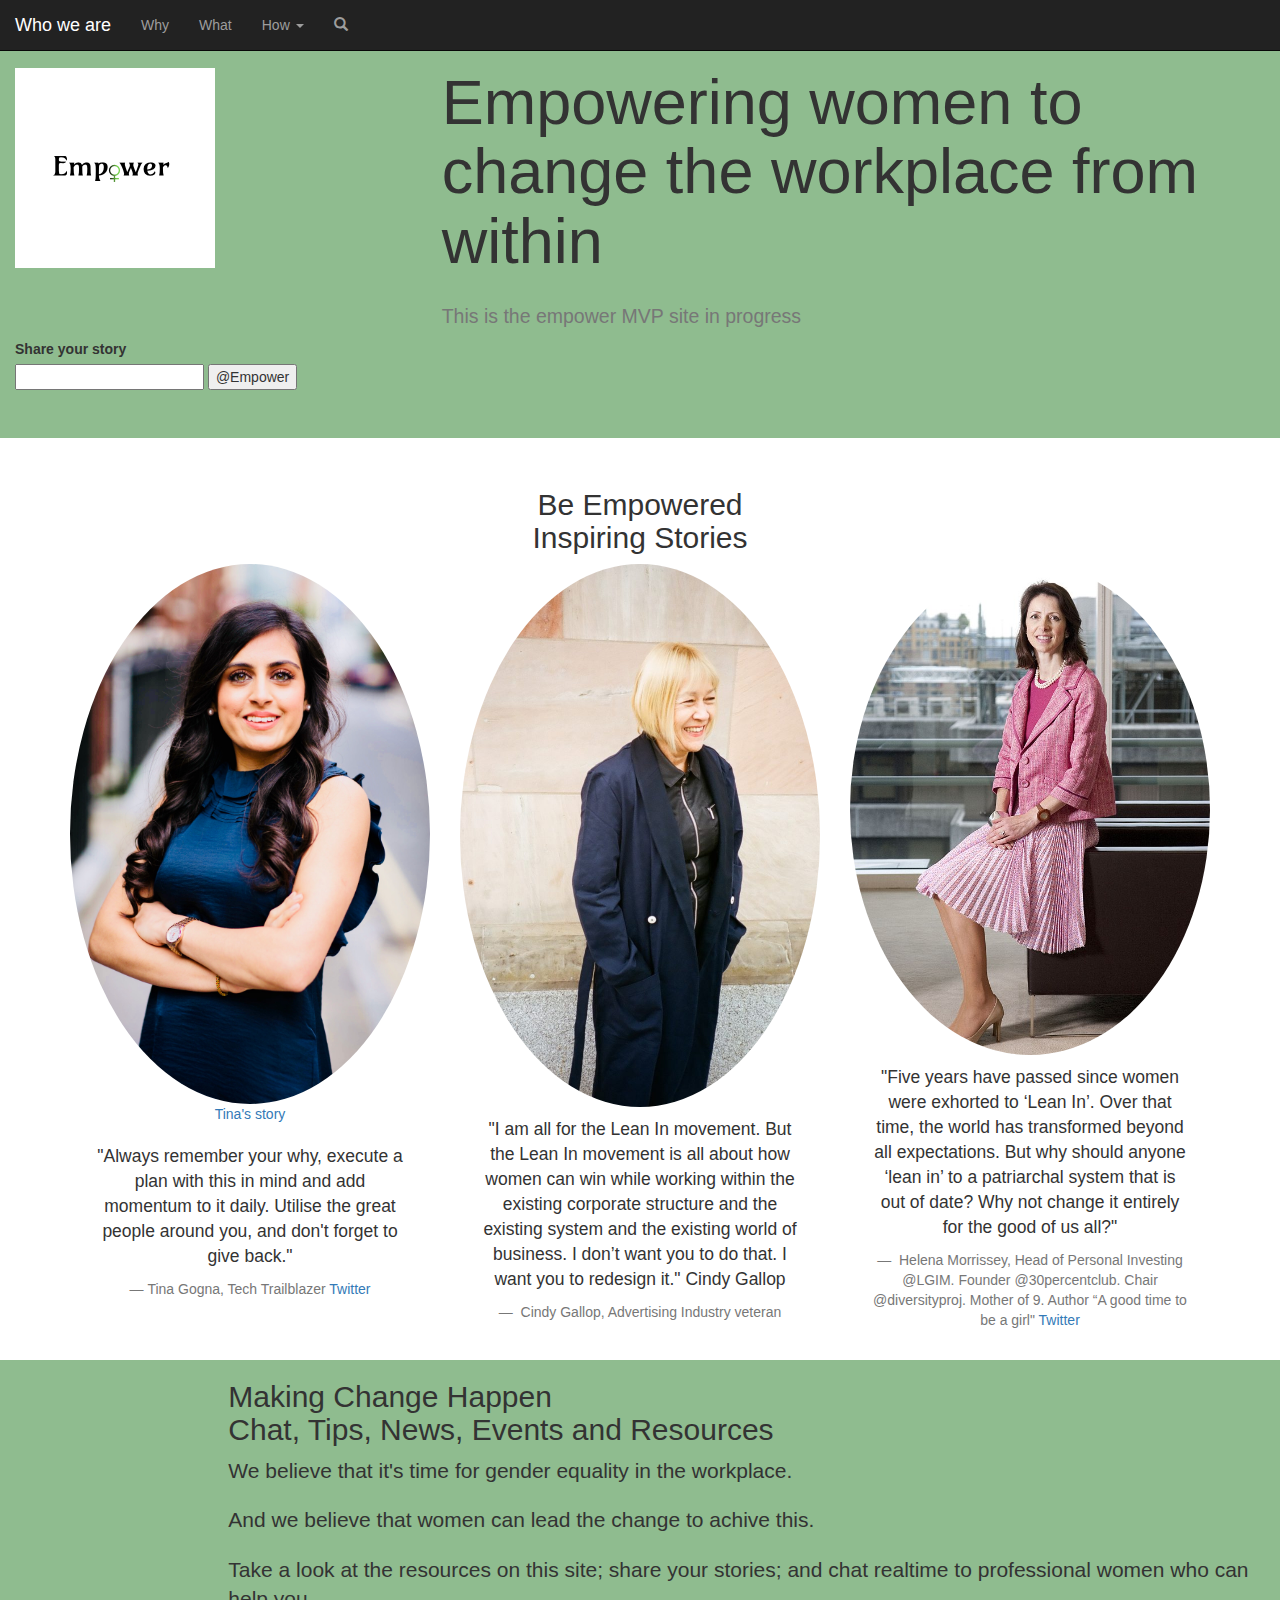
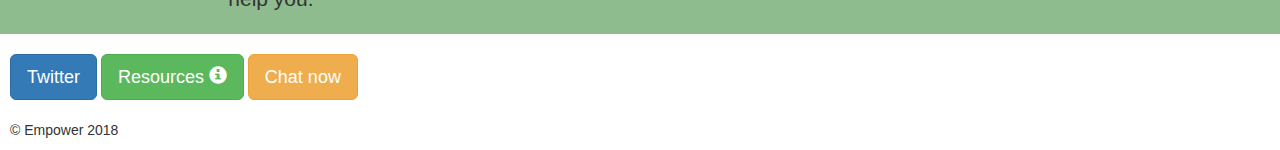
==== index.html @ c02bf195 "Added padding to footer and buttons, added links on How to" ====
<!DOCTYPE html>
<head>
  <meta name="viewport" content="width=device-width, initial-scale=1">
  <link href="css/bootstrap.min.css" rel="stylesheet">
  <link href="css/main.css" rel="stylesheet">
  <script src="js/jquery-3.3.1.min.js"></script>
  <title>Empower</title>
</head>

<body>


  <nav class="navbar navbar-inverse navbar-fixed-top">
    <div class="container-fluid">
      <div class="navbar-header">
        <button type="button" class="collapsed navbar-toggle" data-toggle="collapse" data-target="#bs-example-navbar-collapse-9" aria-expanded="false">
          <span class="sr-only">Toggle navigation</span>
          <span class="icon-bar"></span>
          <span class="icon-bar"></span>
          <span class="icon-bar"></span>
        </button> <a href="#" class="navbar-brand active">Who we are</a>
      </div>
      <div class="collapse navbar-collapse" id="#bs-example-navbar-collapse-9">
        <ul class="nav navbar-nav">
          <li><a href="#">Why</a></li>
          <li><a href="#">What</a></li>
          <li class="dropdown">
            <a href="How.html" class="dropdown-toggle" data-toggle="dropdown">How
              <span class="caret"></span>
            </a>
            <ul class="dropdown-menu">
              <li><a class="dropdown-item" href="How.html">Data</a></li>
              <li><a class="dropdown-item" href="How.html">Campaigns</a></li>
              <li><a class="dropdown-item" href="How.html">Science</a></li>
            </ul>
          </li>
          <li><a href="#">
            <span class="icon-bar"></span>
            <span class= "glyphicon glyphicon-search"></span></a>
          </li>
        </ul>
        </div>
      </div>
  </nav>


    <div class="jumbotron" style="background-color: #8FBC8F">
      <div class="container-fluid">
        <div class="row">
          <div class="col-sm-4">
          <img class="img-responsive" id="logo" src="./empower logo 1.png" alt="alternative logo">
          </div>
        <div class="col-sm-8">
          <h1>Empowering women to change the workplace from within</h1>
          <h2><small>This is the empower MVP site in progress</small></h2>
        </div>
      </div>

      <!-- don't know how to syle the form -->
      <form role="form">
        <label for="email">Share your story</label></br>
        <input type="text" name="email">
        <button type="submit">@Empower</button>
      </form>

    </div>
  </div>

  <div id="Be empowered" class="text-center">
    <div class="container">
    <h2>Be Empowered<br/>Inspiring Stories</h2>
    <div class="row">
      <div class="col-sm-4">
        <a class="img" href="#">
          <div class="overlay">
        <img class="img-responsive img-circle" src="./TinaPic.JPG">
        <div class="mask flex-center rgba-blue-light">
          <p class="white-text">Tina's story</p>
        </div>
      </div>
      </a>
        <blockquote>
          <p>"Always remember your why, execute a plan with this in mind and add momentum to it daily. Utilise the great people around you, and don't forget to give back."</p>
          <small>Tina Gogna, Tech Trailblazer
          <a href="https://twitter.com/tinagogna?lang=en">Twitter</a></small>
        </blockquote>
      </div>
      <div class="col-sm-4">
        <img class="img-responsive img-circle" src="./cindy.jpg">
        <blockquote>
          <p>"I am all for the Lean In movement.  But the Lean In movement is all about how women can win while working within the existing corporate structure and the existing system and the existing world of business.  I don’t want you to do that.  I want you to redesign it." Cindy Gallop</p>
          <small> Cindy Gallop, Advertising Industry veteran</small>
        </blockquote>
      </div>
      <div class="col-sm-4">
        <img class="img-responsive img-circle" src="./helena.jpg">
        <blockquote>
          <p> "Five years have passed since women were exhorted to ‘Lean In’. Over that time, the world has transformed beyond all expectations. But why should anyone ‘lean in’ to a patriarchal system that is out of date? Why not change it entirely for the good of us all?" </p>
          <small> Helena Morrissey, Head of Personal Investing @LGIM. Founder @30percentclub. Chair @diversityproj. Mother of 9. Author “A good time to be a girl"
            <a href="https://twitter.com/MorrisseyHelena?ref_src=twsrc%5Egoogle%7Ctwcamp%5Eserp%7Ctwgr%5Eauthor">Twitter</a></small>
        </blockquote>
      </div>
    </div>
  </div>
</div>

    <div id="Change and resources">
      <div class="container-fluid">
      <div class="row" style="background-color: #8FBC8F">
      <div class="col-sm-2"></div>
      <div class=col-sm-10>
      <h2>Making Change Happen<br/>Chat, Tips, News, Events and Resources</h2>
      <p class="lead">We believe that it's time for gender equality in the workplace.</p>
      <p class="lead">And we believe that women can lead the change to achive this.</p>
      <p class="lead">Take a look at the resources on this site; share your stories; and chat realtime to professional women who can help you.</p>
    </div>
  </div>
  </div>
  </div>

    <div id="social-buttons">
      <div class="row">
      <div class="container-fluid">
      </br>
      <button type="button" class="btn btn-primary btn-lg">Twitter</button>
      <a href="How.html" button type="button" class="btn btn-success btn-lg" role="button">Resources
      <span class="glyphicon glyphicon-info-sign"></span>
  </a></button>


      <button type="button" class="btn btn-warning btn-lg">Chat now</button>
    </div>
  </div>

    </div>

      </div>
      </div>
    </div>


    <footer>
    </br>
          <p>© Empower 2018</p>
    </footer>


<script src="js/bootstrap.min.js"></script>

</body>
</html>
---- css/main.css ----
#logo {
  padding-top: 20px
}

.img-responsive img-circle {
  width: 100% \9;


.overlay {
  align-items: center;
  position: absolute;
  bottom: 0;
  display: flex;
  justify-content: center;
  left: 0;
  right: 0;
  overflow: hidden;
  top: 0;
  transition: opacity 0.25s;
  z-index: 1;
}

.overlay:hover {
  opacity:1
}

.overlay {
  background-color: rgba(46,204,113,0.4);
 background: linear-gradient(65deg, rgba(46,204,113,0.4), rgba(243,156,18,0.4));
 color: white;
  font-size: 20px;
}
}

blockquote {
  border: 0px;
}


footer {
  margin-left: 10px;
}

.form-group {
  align-items: right;
}

#social-buttons {
  margin-left: 10px;
}
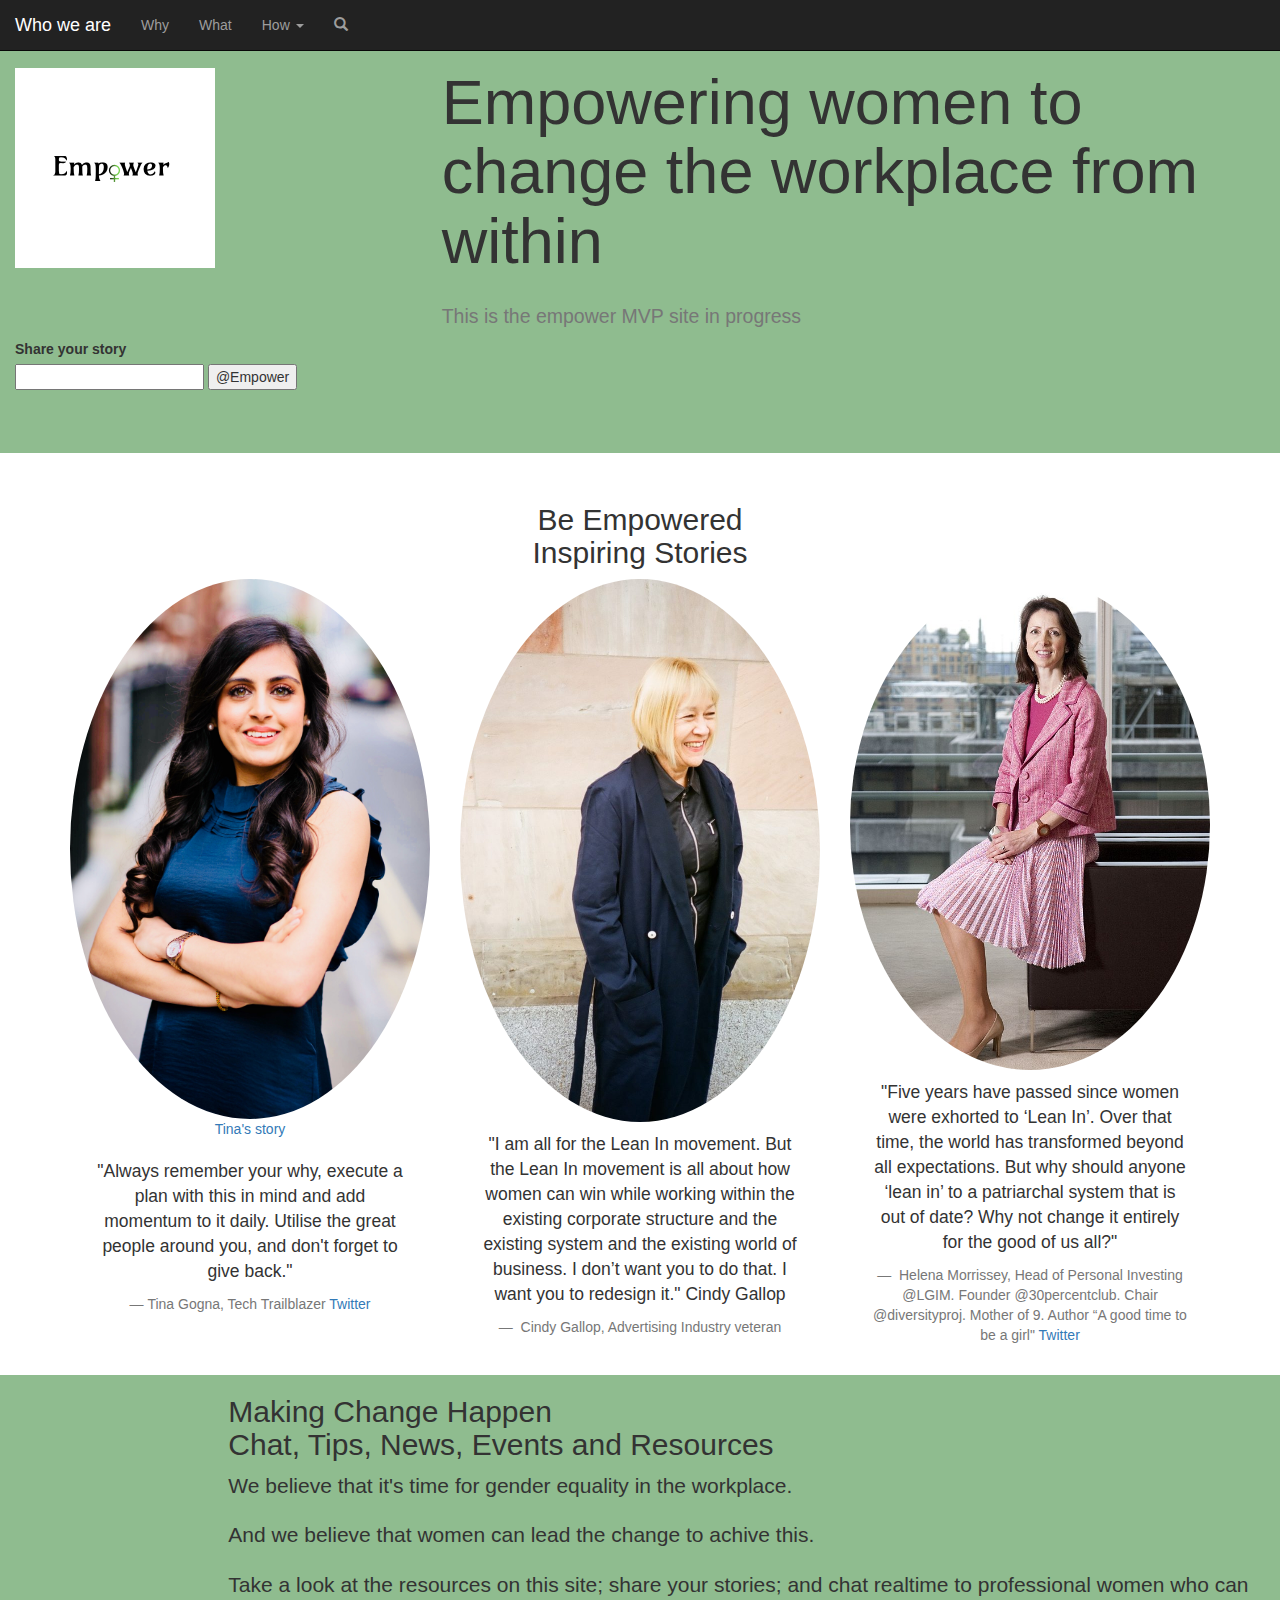
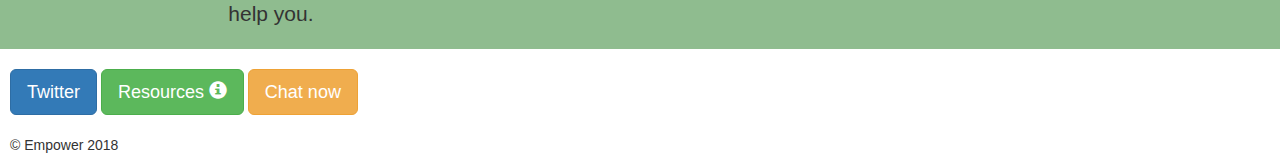
==== commit ce15b012: "Added script to reply when click @empower" ====
--- a/index.html
+++ b/index.html
@@ -38,6 +38,7 @@
             <span class="icon-bar"></span>
             <span class= "glyphicon glyphicon-search"></span></a>
           </li>
+
         </ul>
         </div>
       </div>
@@ -60,7 +61,19 @@
       <form role="form">
         <label for="email">Share your story</label></br>
         <input type="text" name="email">
-        <button type="submit">@Empower</button>
+        <button id="submit" type="submit">@Empower</button>
+
+        <p id="demo"></p>
+
+        <script>
+        document.getElementById("submit").addEventListener("click", function(){
+            document.getElementById("demo").innerHTML = "Hello Empowered woman";
+
+        });
+        </script>
+
+
+
       </form>
 
     </div>
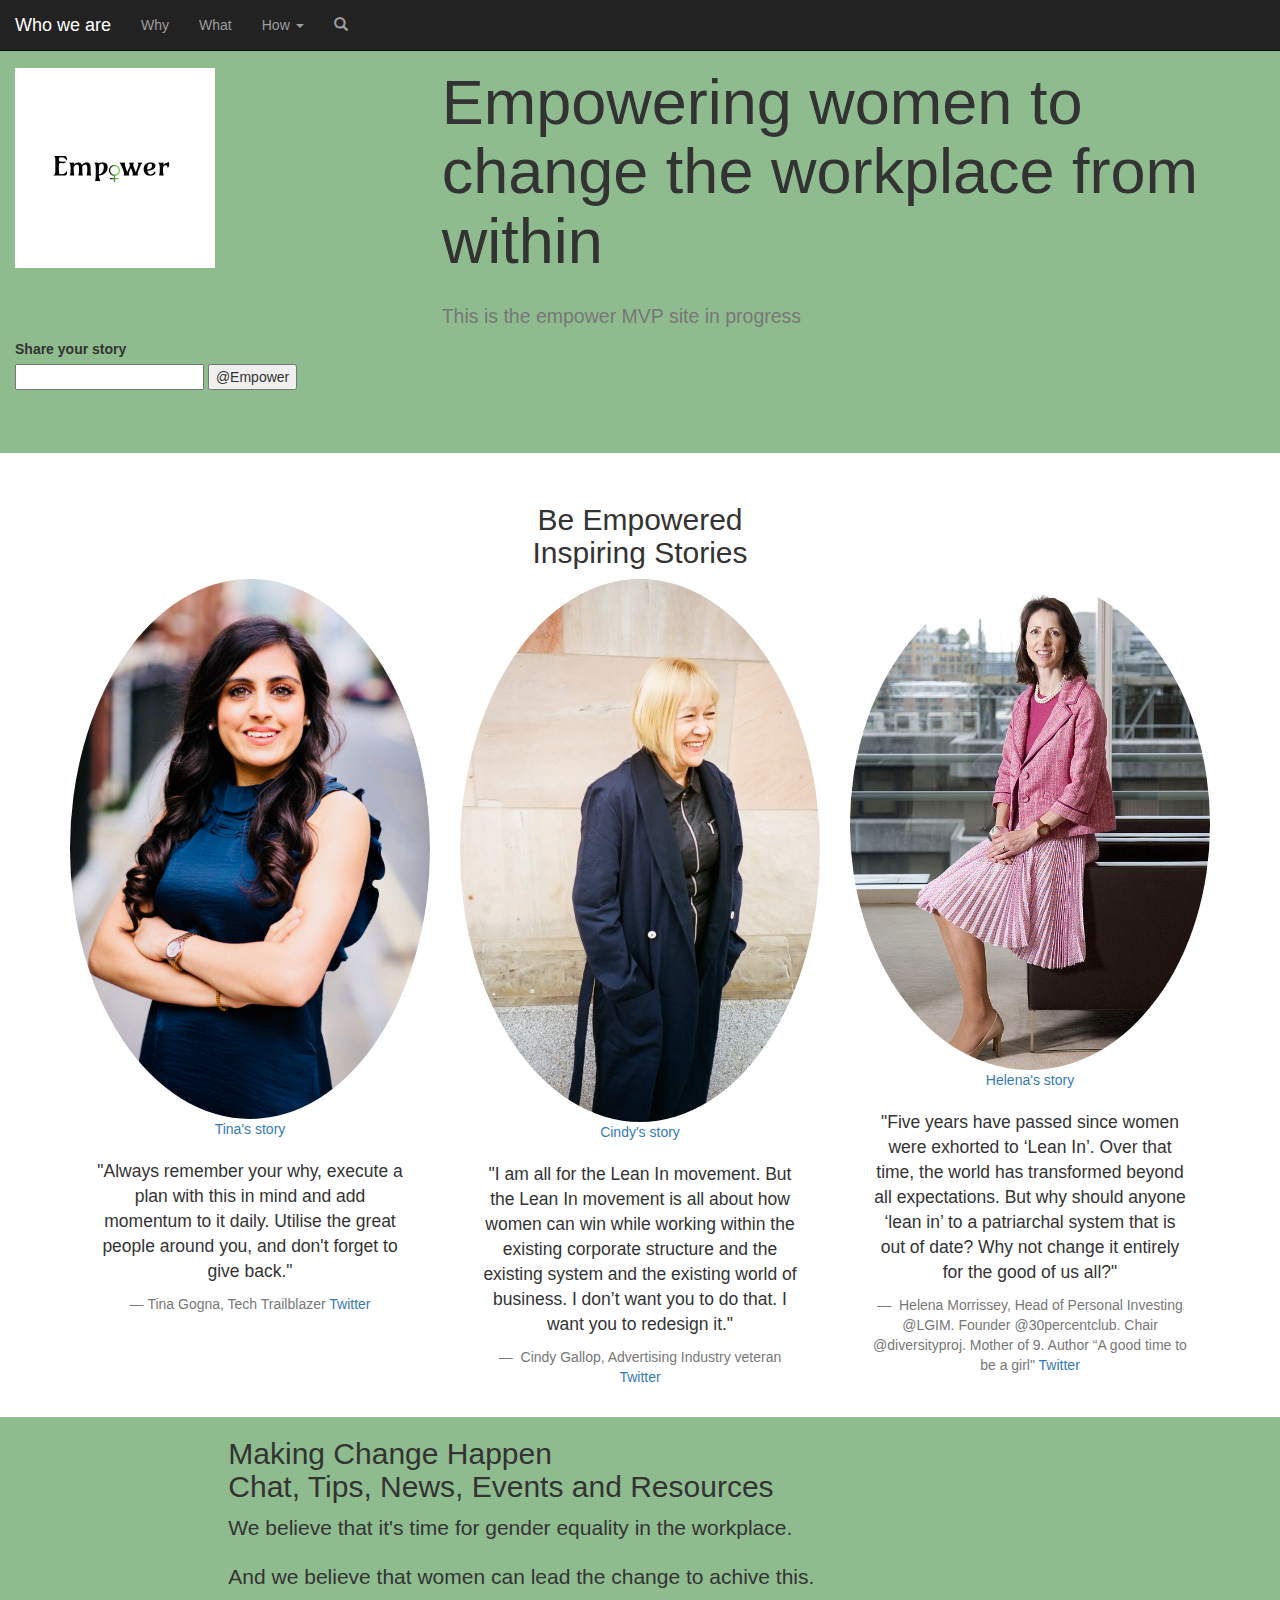
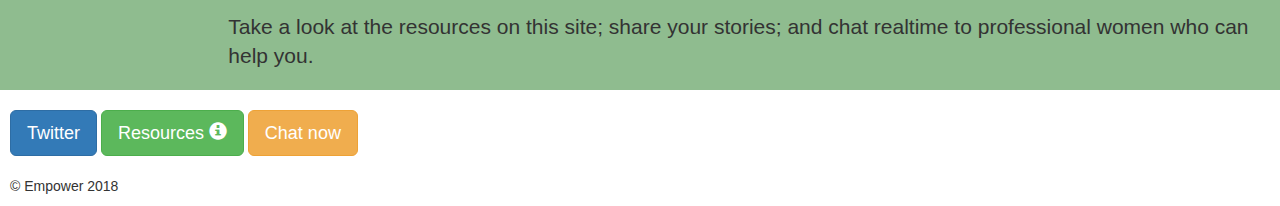
==== commit 2b32f71d: "updated CSS on jquery script" ====
--- a/index.html
+++ b/index.html
@@ -67,7 +67,7 @@
 
         <script>
         document.getElementById("submit").addEventListener("click", function(){
-            document.getElementById("demo").innerHTML = "Hello Empowered woman";
+            document.getElementById("demo").innerHTML = "Hello empowered woman!";
 
         });
         </script>
@@ -99,14 +99,19 @@
         </blockquote>
       </div>
       <div class="col-sm-4">
-        <img class="img-responsive img-circle" src="./cindy.jpg">
+        <a><img class="img-responsive img-circle" src="./cindy.jpg">
+          <p>Cindy's story</p>
+        </a>
         <blockquote>
-          <p>"I am all for the Lean In movement.  But the Lean In movement is all about how women can win while working within the existing corporate structure and the existing system and the existing world of business.  I don’t want you to do that.  I want you to redesign it." Cindy Gallop</p>
-          <small> Cindy Gallop, Advertising Industry veteran</small>
+          <p>"I am all for the Lean In movement.  But the Lean In movement is all about how women can win while working within the existing corporate structure and the existing system and the existing world of business.  I don’t want you to do that.  I want you to redesign it."</p>
+          <small> Cindy Gallop, Advertising Industry veteran
+          <a href="https://twitter.com/cindygallop?ref_src=twsrc%5Egoogle%7Ctwcamp%5Eserp%7Ctwgr%5Eauthor">Twitter</a></small>
         </blockquote>
       </div>
       <div class="col-sm-4">
-        <img class="img-responsive img-circle" src="./helena.jpg">
+          <a><img class="img-responsive img-circle" src="./helena.jpg">
+            <p>Helena's story</p>
+          </a>
         <blockquote>
           <p> "Five years have passed since women were exhorted to ‘Lean In’. Over that time, the world has transformed beyond all expectations. But why should anyone ‘lean in’ to a patriarchal system that is out of date? Why not change it entirely for the good of us all?" </p>
           <small> Helena Morrissey, Head of Personal Investing @LGIM. Founder @30percentclub. Chair @diversityproj. Mother of 9. Author “A good time to be a girl"
--- a/css/main.css
+++ b/css/main.css
@@ -48,3 +48,8 @@
 #social-buttons {
   margin-left: 10px;
 }
+
+#demo {
+  font-size: 20px;
+  color: purple;
+}
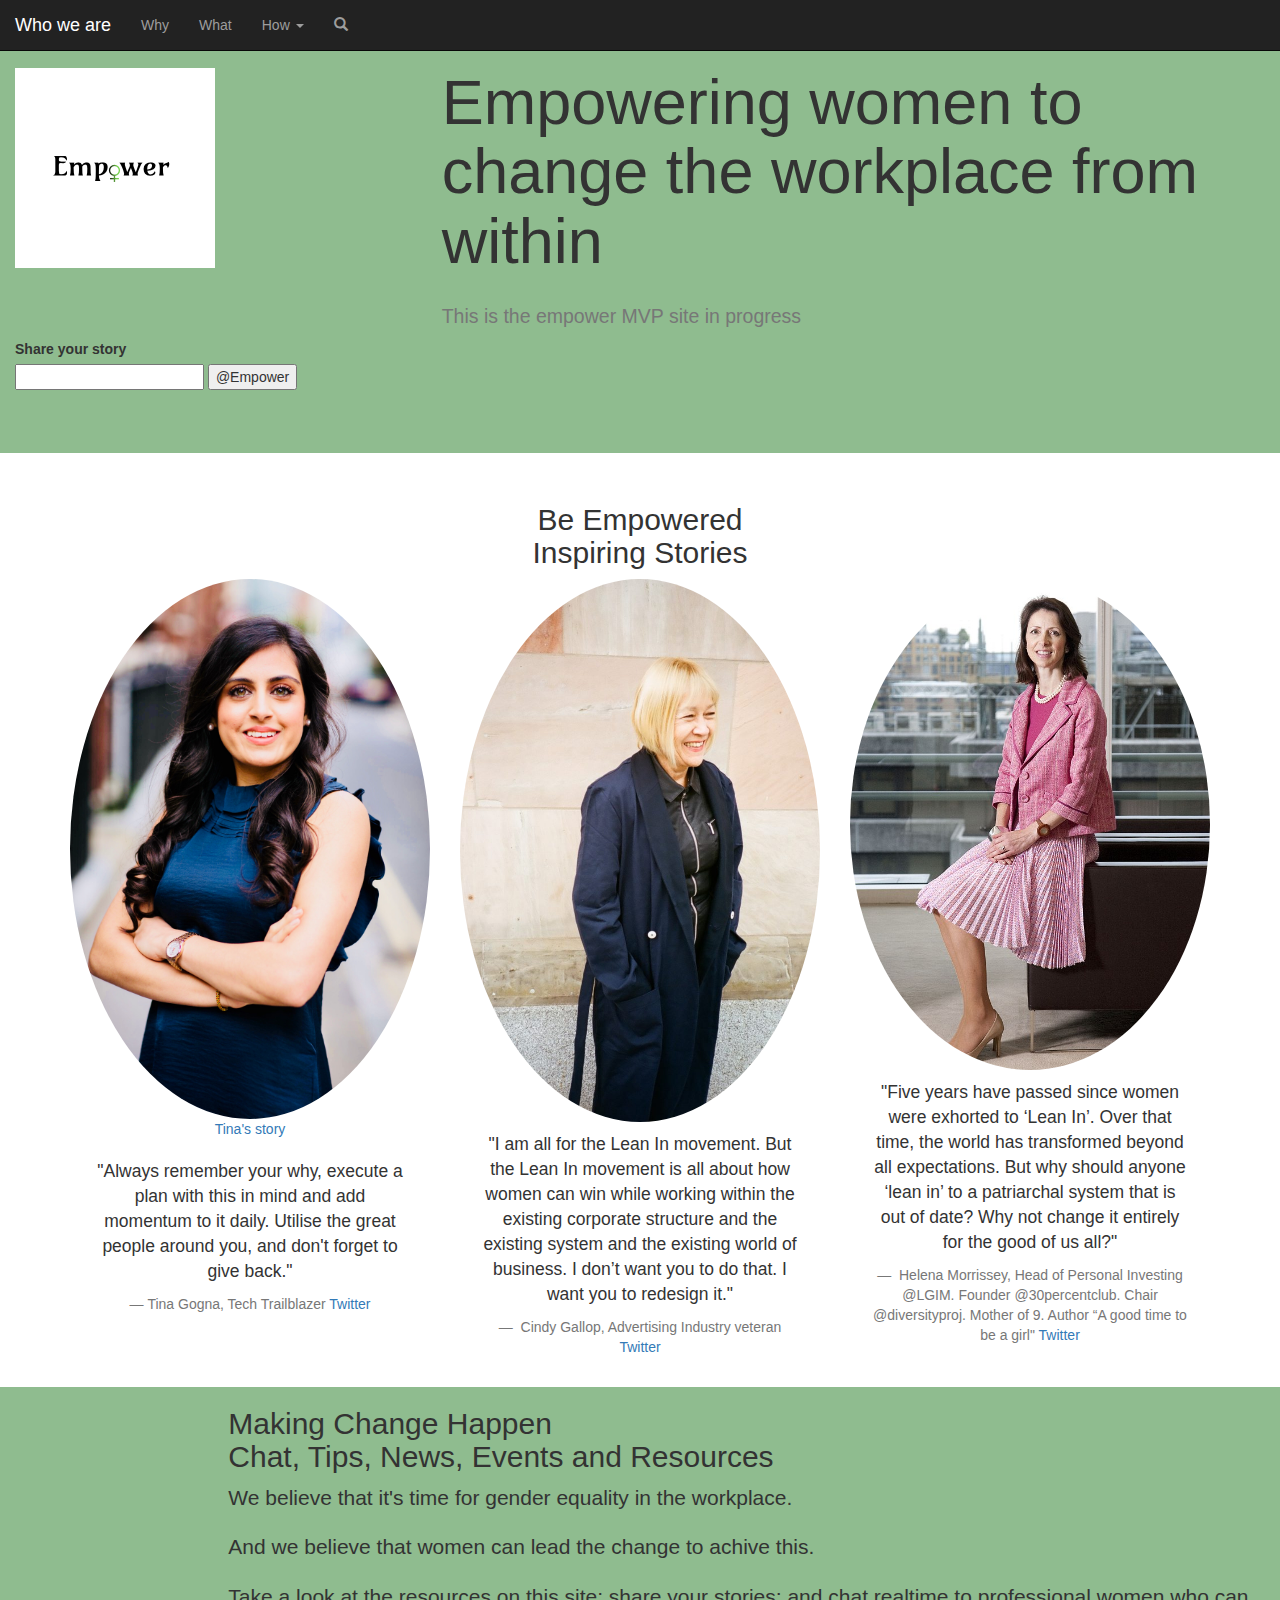
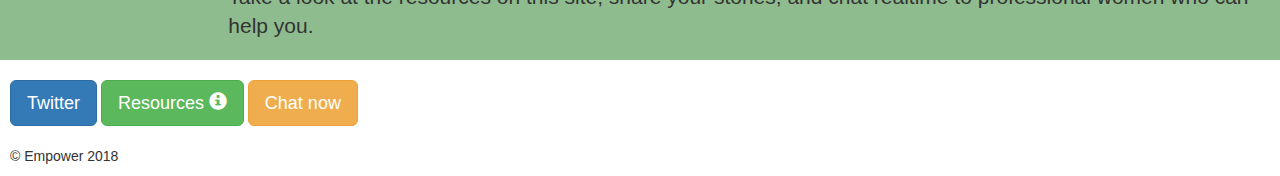
==== commit 1d496304: "Added link to Cindy's twitter" ====
--- a/index.html
+++ b/index.html
@@ -67,7 +67,7 @@
 
         <script>
         document.getElementById("submit").addEventListener("click", function(){
-            document.getElementById("demo").innerHTML = "Hello empowered woman!";
+            document.getElementById("demo").innerHTML = "Hello Empowered woman";
 
         });
         </script>
@@ -99,9 +99,7 @@
         </blockquote>
       </div>
       <div class="col-sm-4">
-        <a><img class="img-responsive img-circle" src="./cindy.jpg">
-          <p>Cindy's story</p>
-        </a>
+        <img class="img-responsive img-circle" src="./cindy.jpg">
         <blockquote>
           <p>"I am all for the Lean In movement.  But the Lean In movement is all about how women can win while working within the existing corporate structure and the existing system and the existing world of business.  I don’t want you to do that.  I want you to redesign it."</p>
           <small> Cindy Gallop, Advertising Industry veteran
@@ -109,9 +107,7 @@
         </blockquote>
       </div>
       <div class="col-sm-4">
-          <a><img class="img-responsive img-circle" src="./helena.jpg">
-            <p>Helena's story</p>
-          </a>
+        <img class="img-responsive img-circle" src="./helena.jpg">
         <blockquote>
           <p> "Five years have passed since women were exhorted to ‘Lean In’. Over that time, the world has transformed beyond all expectations. But why should anyone ‘lean in’ to a patriarchal system that is out of date? Why not change it entirely for the good of us all?" </p>
           <small> Helena Morrissey, Head of Personal Investing @LGIM. Founder @30percentclub. Chair @diversityproj. Mother of 9. Author “A good time to be a girl"
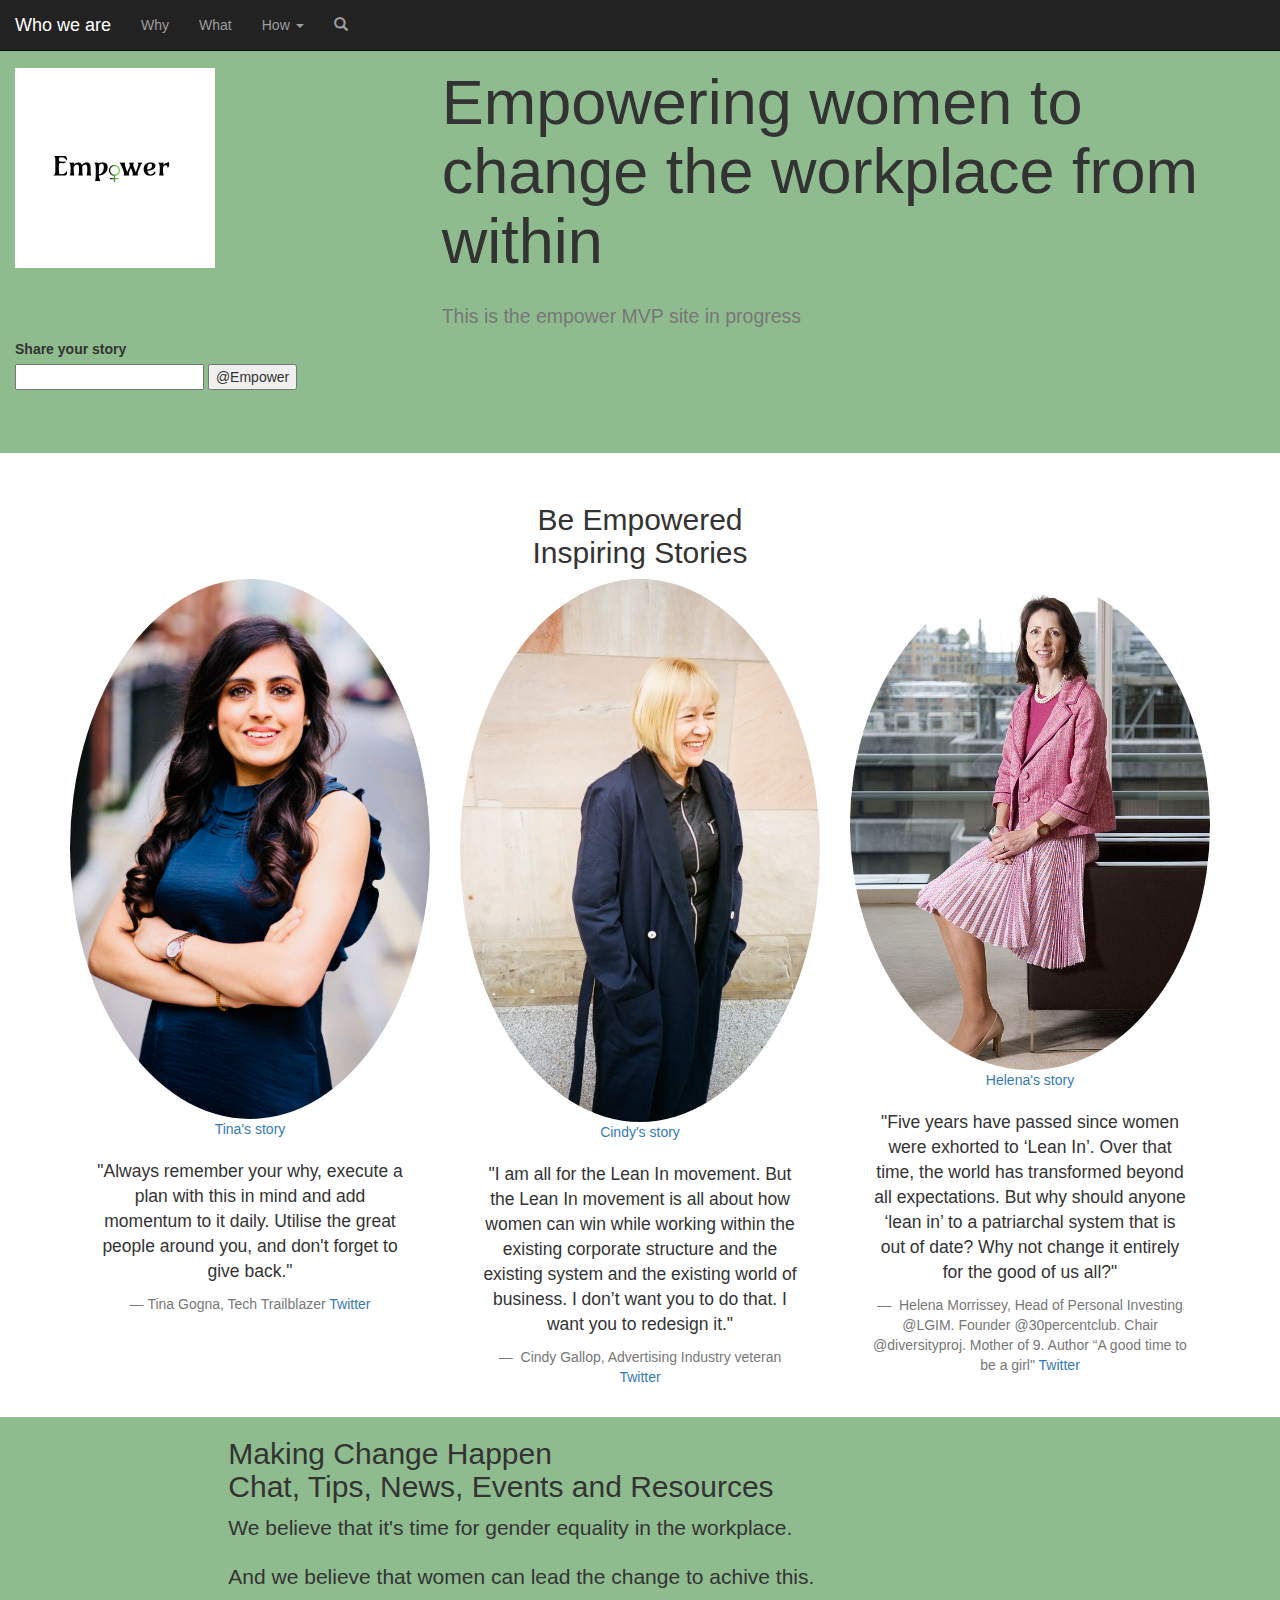
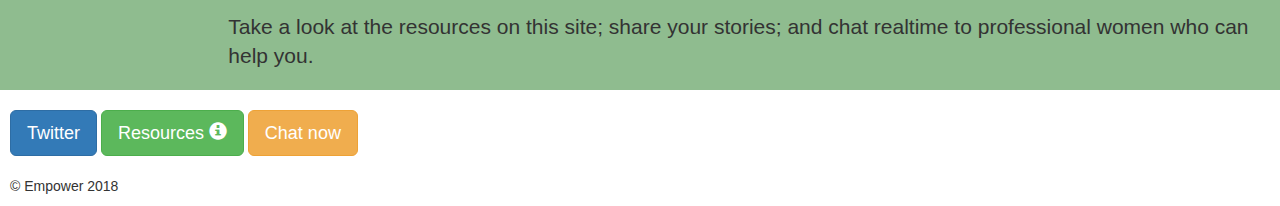
==== commit 9d7e1214: "Added blank links to Cindy's story and Helena's story" ====
--- a/index.html
+++ b/index.html
@@ -99,7 +99,9 @@
         </blockquote>
       </div>
       <div class="col-sm-4">
-        <img class="img-responsive img-circle" src="./cindy.jpg">
+        <a><img class="img-responsive img-circle" src="./cindy.jpg">
+          <p>Cindy's story</p>
+        </a>
         <blockquote>
           <p>"I am all for the Lean In movement.  But the Lean In movement is all about how women can win while working within the existing corporate structure and the existing system and the existing world of business.  I don’t want you to do that.  I want you to redesign it."</p>
           <small> Cindy Gallop, Advertising Industry veteran
@@ -107,7 +109,9 @@
         </blockquote>
       </div>
       <div class="col-sm-4">
-        <img class="img-responsive img-circle" src="./helena.jpg">
+          <a><img class="img-responsive img-circle" src="./helena.jpg">
+            <p>Helena's story</p>
+          </a>
         <blockquote>
           <p> "Five years have passed since women were exhorted to ‘Lean In’. Over that time, the world has transformed beyond all expectations. But why should anyone ‘lean in’ to a patriarchal system that is out of date? Why not change it entirely for the good of us all?" </p>
           <small> Helena Morrissey, Head of Personal Investing @LGIM. Founder @30percentclub. Chair @diversityproj. Mother of 9. Author “A good time to be a girl"
